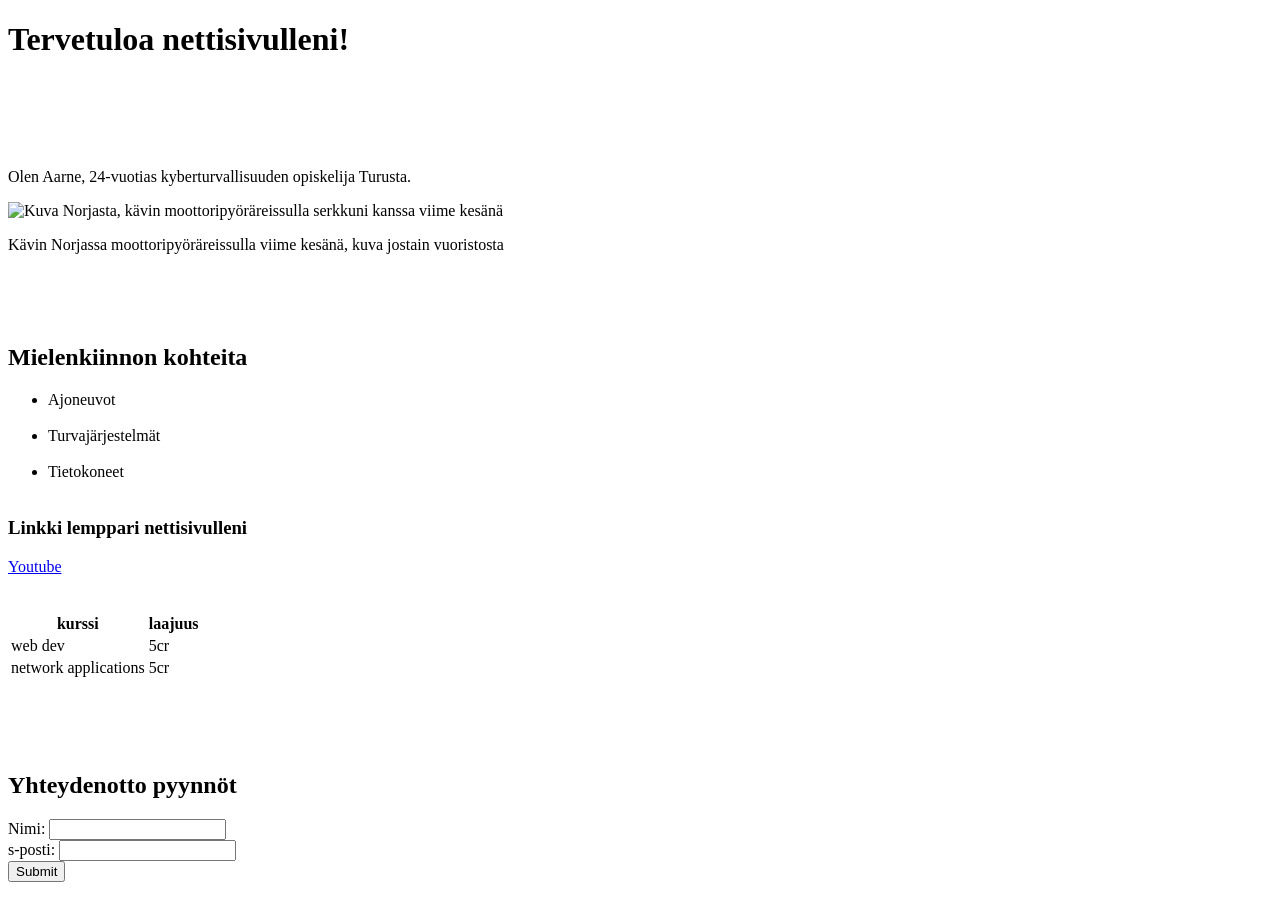
==== WS01/index.html @ ba35ced9 "update index.html with all workshop 1 requirements" ====
<!DOCTYPE html>
<html lang="en">
<head>
    <meta charset="UTF-8">
    <meta name="viewport" content="width=device-width, initial-scale=1.0">
    <title>Aarnen eka html sivu</title>
</head>
<body>
    <h1>Tervetuloa nettisivulleni!</h1><br><br><br><br>
    <p>Olen Aarne, 24-vuotias kyberturvallisuuden opiskelija Turusta.</p>
    <img src="c:\Users\Aarne.AARNE\Pictures\Norjakuva.png" alt="Kuva Norjasta, kävin moottoripyöräreissulla serkkuni kanssa viime kesänä">
    <p> Kävin Norjassa moottoripyöräreissulla viime kesänä, kuva jostain vuoristosta</p><br><br><br>
    <h2>Mielenkiinnon kohteita</h2>
        <ul>
            <li>Ajoneuvot</li><br>
            <li>Turvajärjestelmät</li><br>
            <li>Tietokoneet</li><br>
        </ul>
       <h3>Linkki lemppari nettisivulleni</h3>
        <a href="https://www.youtube.com/">Youtube</a><br><br><br>

        <table>
            <tr>
                <th>kurssi</th>
                <th>laajuus</th>
            </tr>
            <tr>
                <td>web dev</td>
                <td>5cr</td>
            </tr>
            <tr>
                <td>network applications</td>
                <td>5cr</td>
            </tr>
        </table>
        <br><br><br><br>

        <h2>Yhteydenotto pyynnöt</h2>
        <form>
            <label for ="name">Nimi:</label>
            <input type="text" id="name" name="name"><br>
            <label for ="s-posti">s-posti:</label>
            <input type="email" id="s-posti" name="s-posti"><br>
            <input type="submit" value="Submit">
        </form>
</body>
</html>
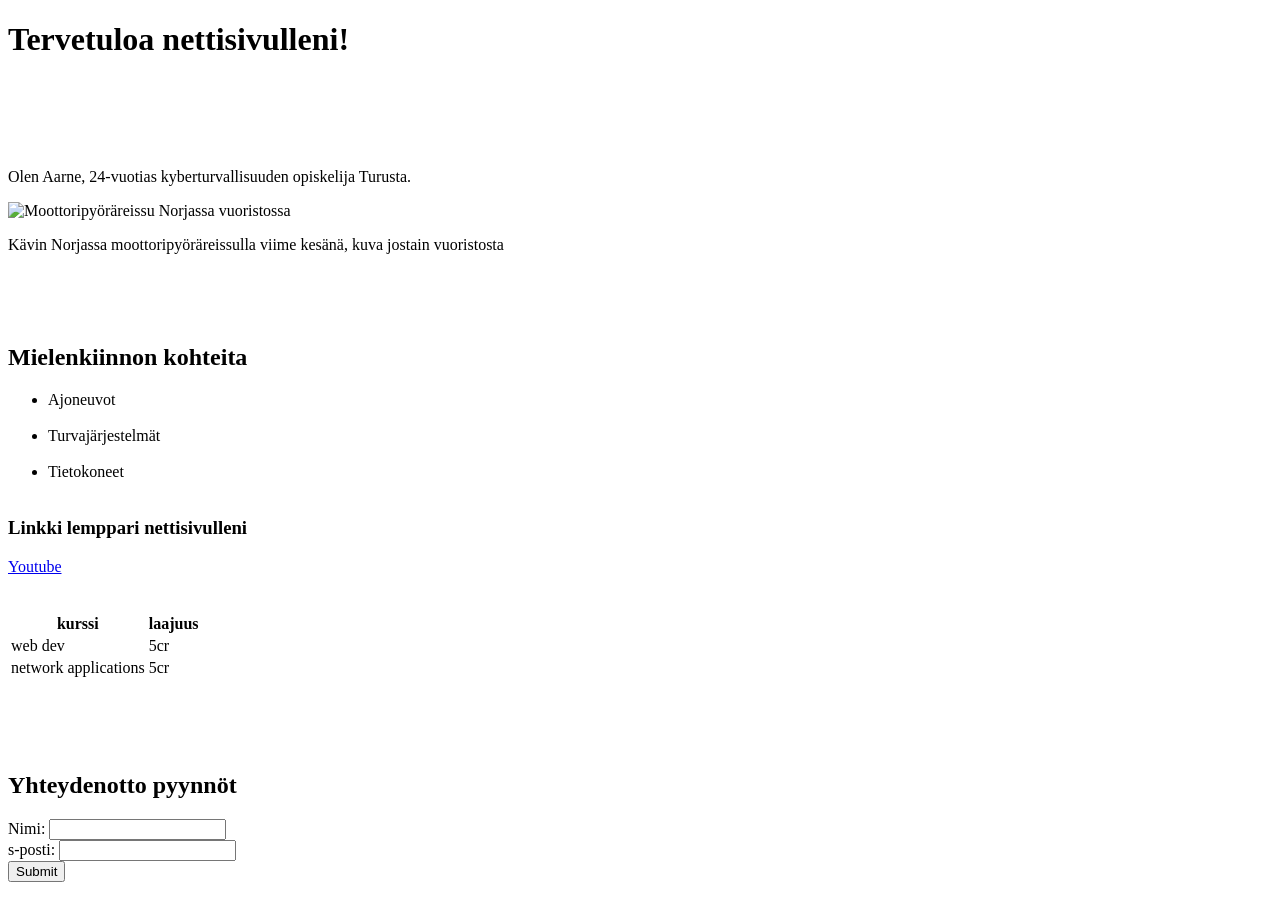
==== commit e922b86c: "kuvan koodin muokkaus" ====
--- a/WS01/index.html
+++ b/WS01/index.html
@@ -8,7 +8,7 @@
 <body>
     <h1>Tervetuloa nettisivulleni!</h1><br><br><br><br>
     <p>Olen Aarne, 24-vuotias kyberturvallisuuden opiskelija Turusta.</p>
-    <img src="c:\Users\Aarne.AARNE\Pictures\Norjakuva.png" alt="Kuva Norjasta, kävin moottoripyöräreissulla serkkuni kanssa viime kesänä">
+    <img src="norja.jpg" alt="Moottoripyöräreissu Norjassa vuoristossa">
     <p> Kävin Norjassa moottoripyöräreissulla viime kesänä, kuva jostain vuoristosta</p><br><br><br>
     <h2>Mielenkiinnon kohteita</h2>
         <ul>
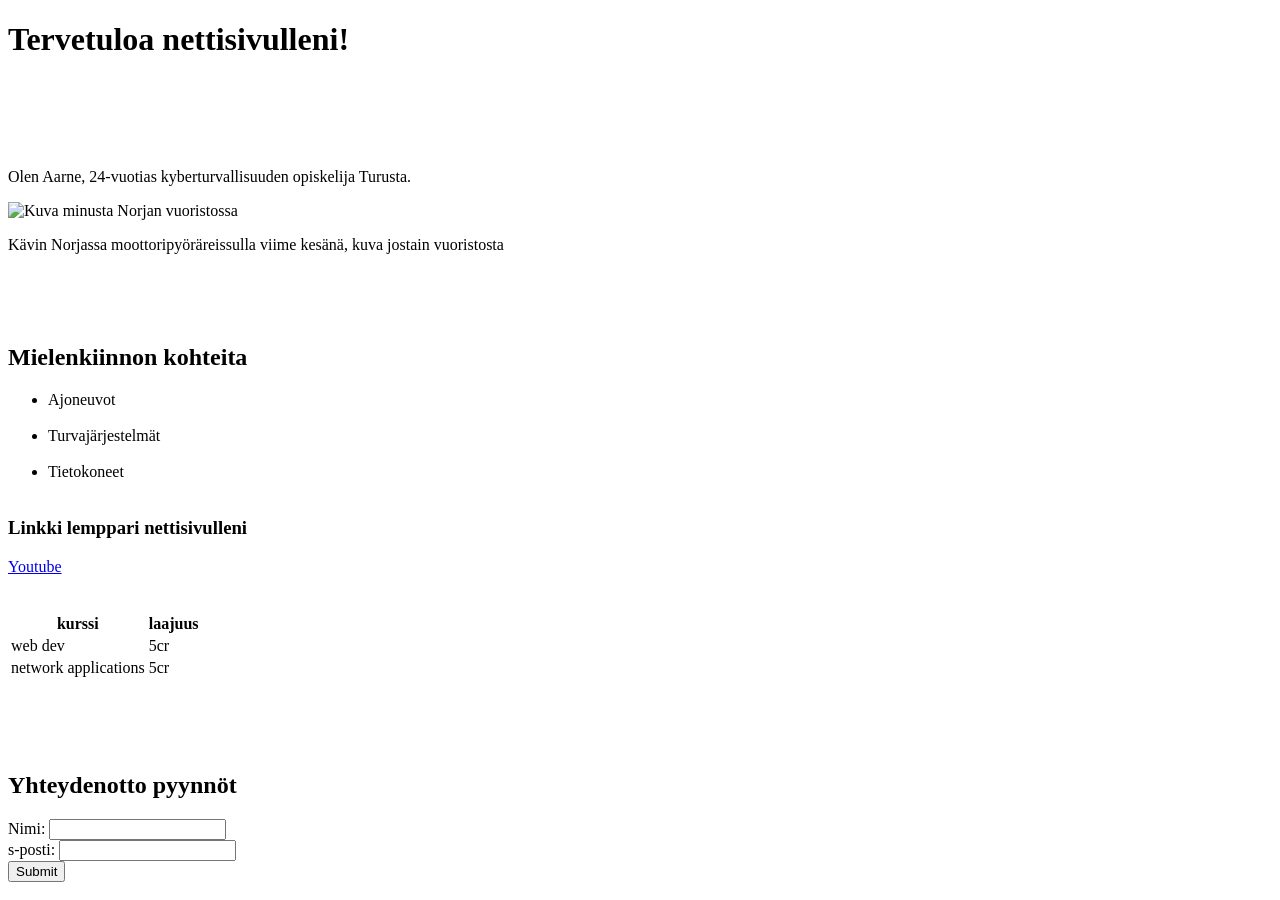
==== commit 421ae266: "kuvan koodin muokkaus" ====
--- a/WS01/index.html
+++ b/WS01/index.html
@@ -8,7 +8,7 @@
 <body>
     <h1>Tervetuloa nettisivulleni!</h1><br><br><br><br>
     <p>Olen Aarne, 24-vuotias kyberturvallisuuden opiskelija Turusta.</p>
-    <img src="norja.jpg" alt="Moottoripyöräreissu Norjassa vuoristossa">
+    <img src="Norjakuva.png" alt="Kuva minusta Norjan vuoristossa"> 
     <p> Kävin Norjassa moottoripyöräreissulla viime kesänä, kuva jostain vuoristosta</p><br><br><br>
     <h2>Mielenkiinnon kohteita</h2>
         <ul>
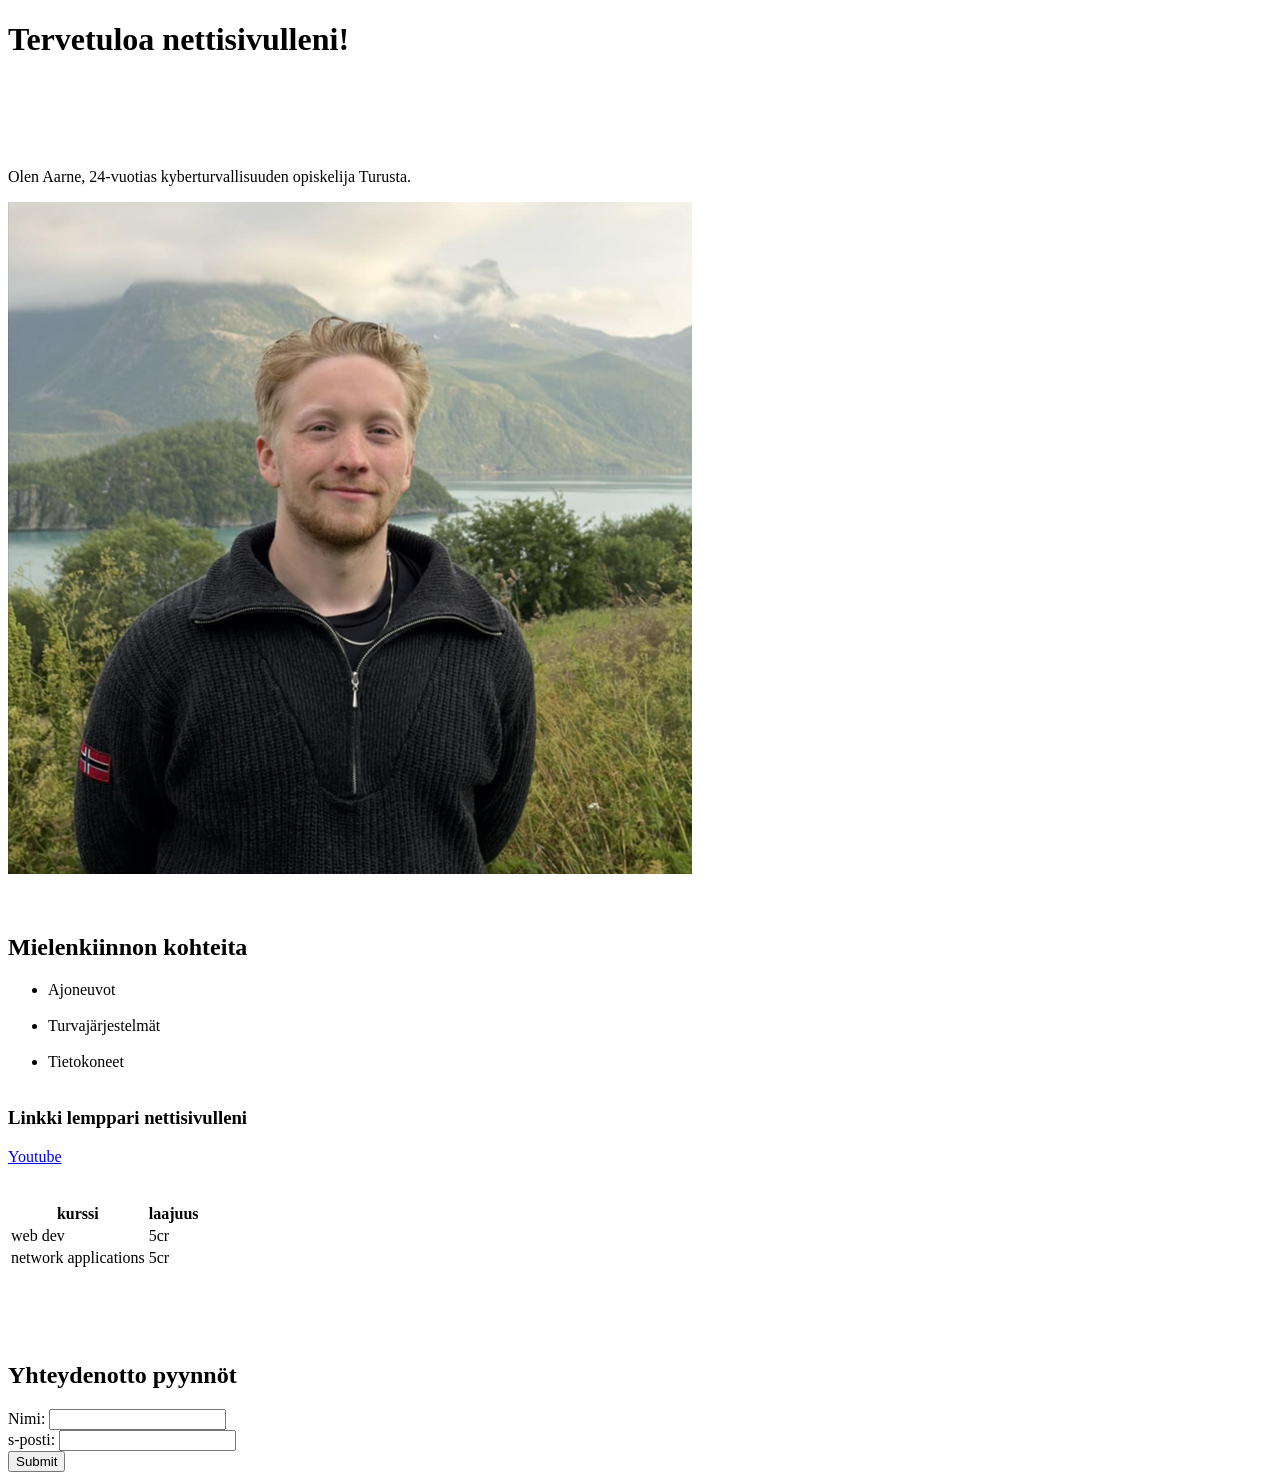
==== commit 055a5475: "kuvan koodin muokkaus" ====
--- a/WS01/index.html
+++ b/WS01/index.html
@@ -8,8 +8,8 @@
 <body>
     <h1>Tervetuloa nettisivulleni!</h1><br><br><br><br>
     <p>Olen Aarne, 24-vuotias kyberturvallisuuden opiskelija Turusta.</p>
-    <img src="Norjakuva.png" alt="Kuva minusta Norjan vuoristossa"> 
-    <p> Kävin Norjassa moottoripyöräreissulla viime kesänä, kuva jostain vuoristosta</p><br><br><br>
+    <img src="Norjakuva.png" alt="Kävin Norjassa moottoripyöräreissulla viime kesänä, kuva jostain vuoristosta"> 
+  <br><br><br>
     <h2>Mielenkiinnon kohteita</h2>
         <ul>
             <li>Ajoneuvot</li><br>
